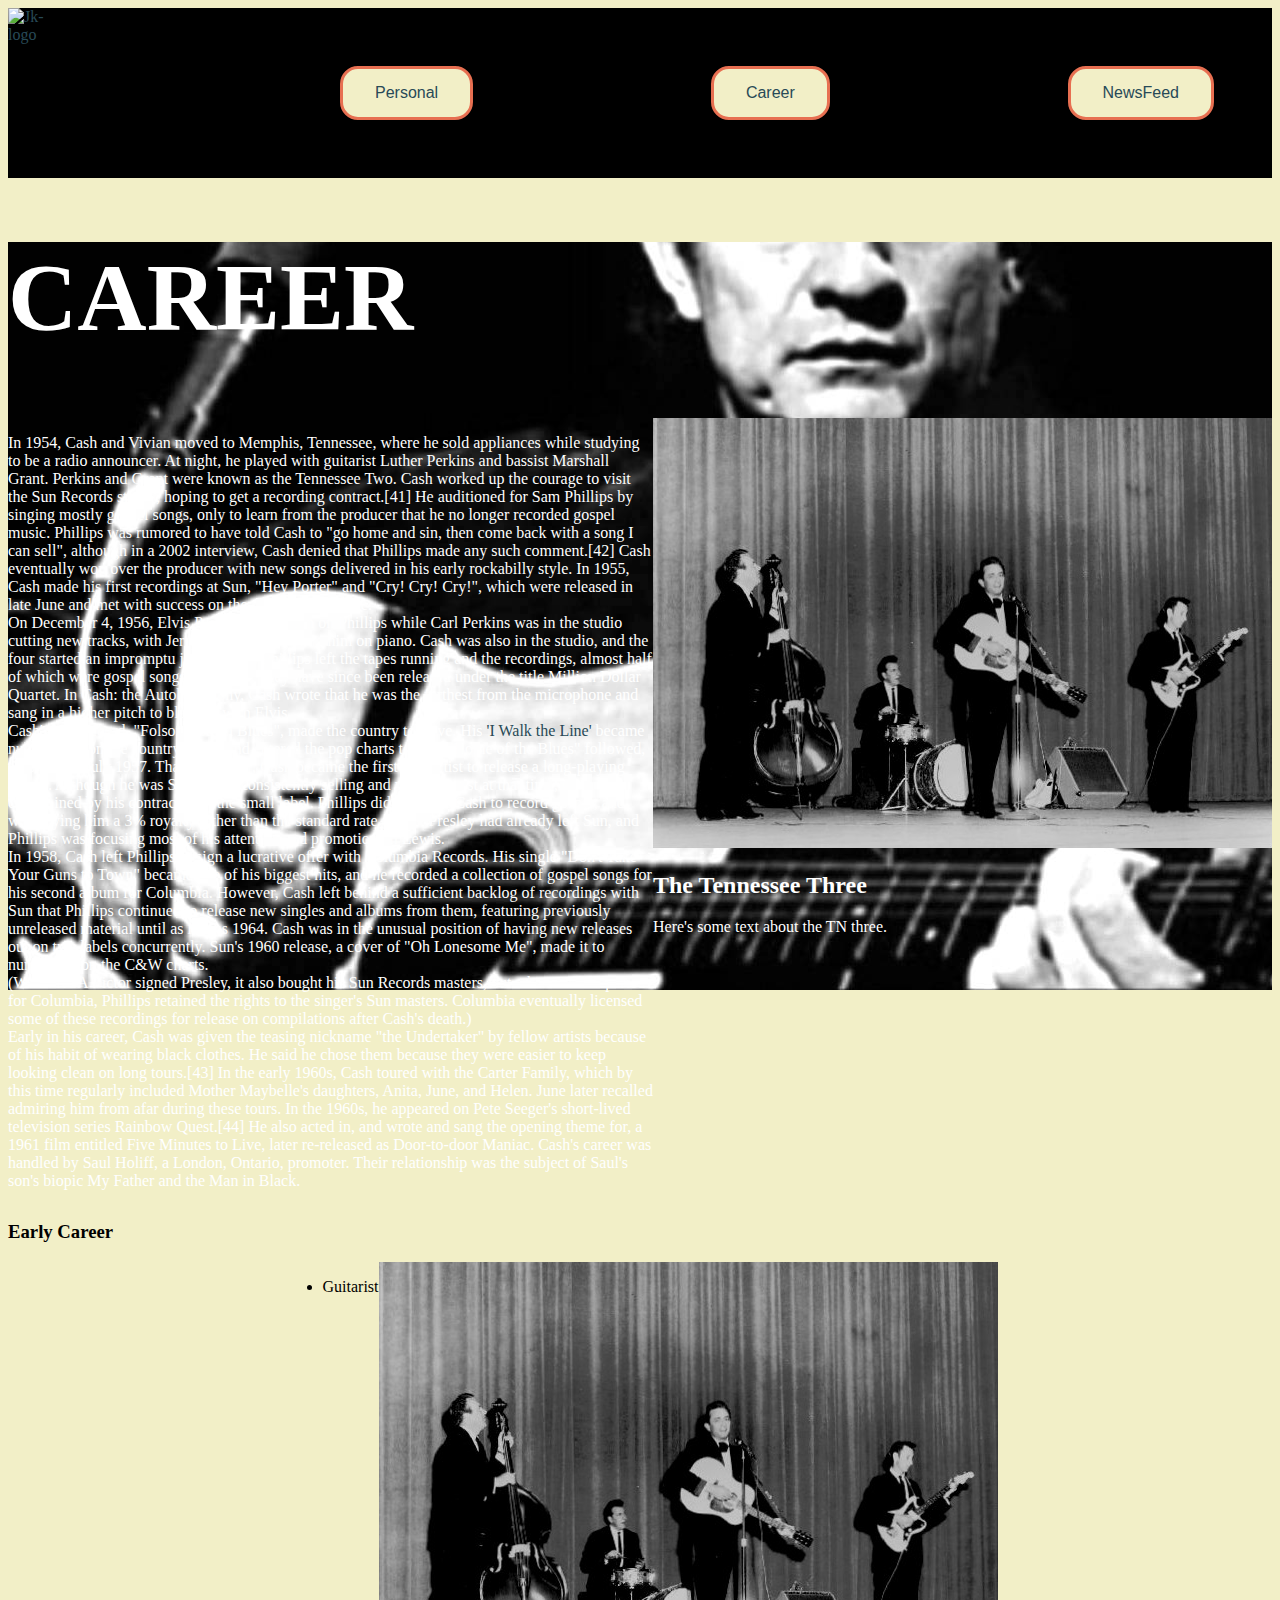
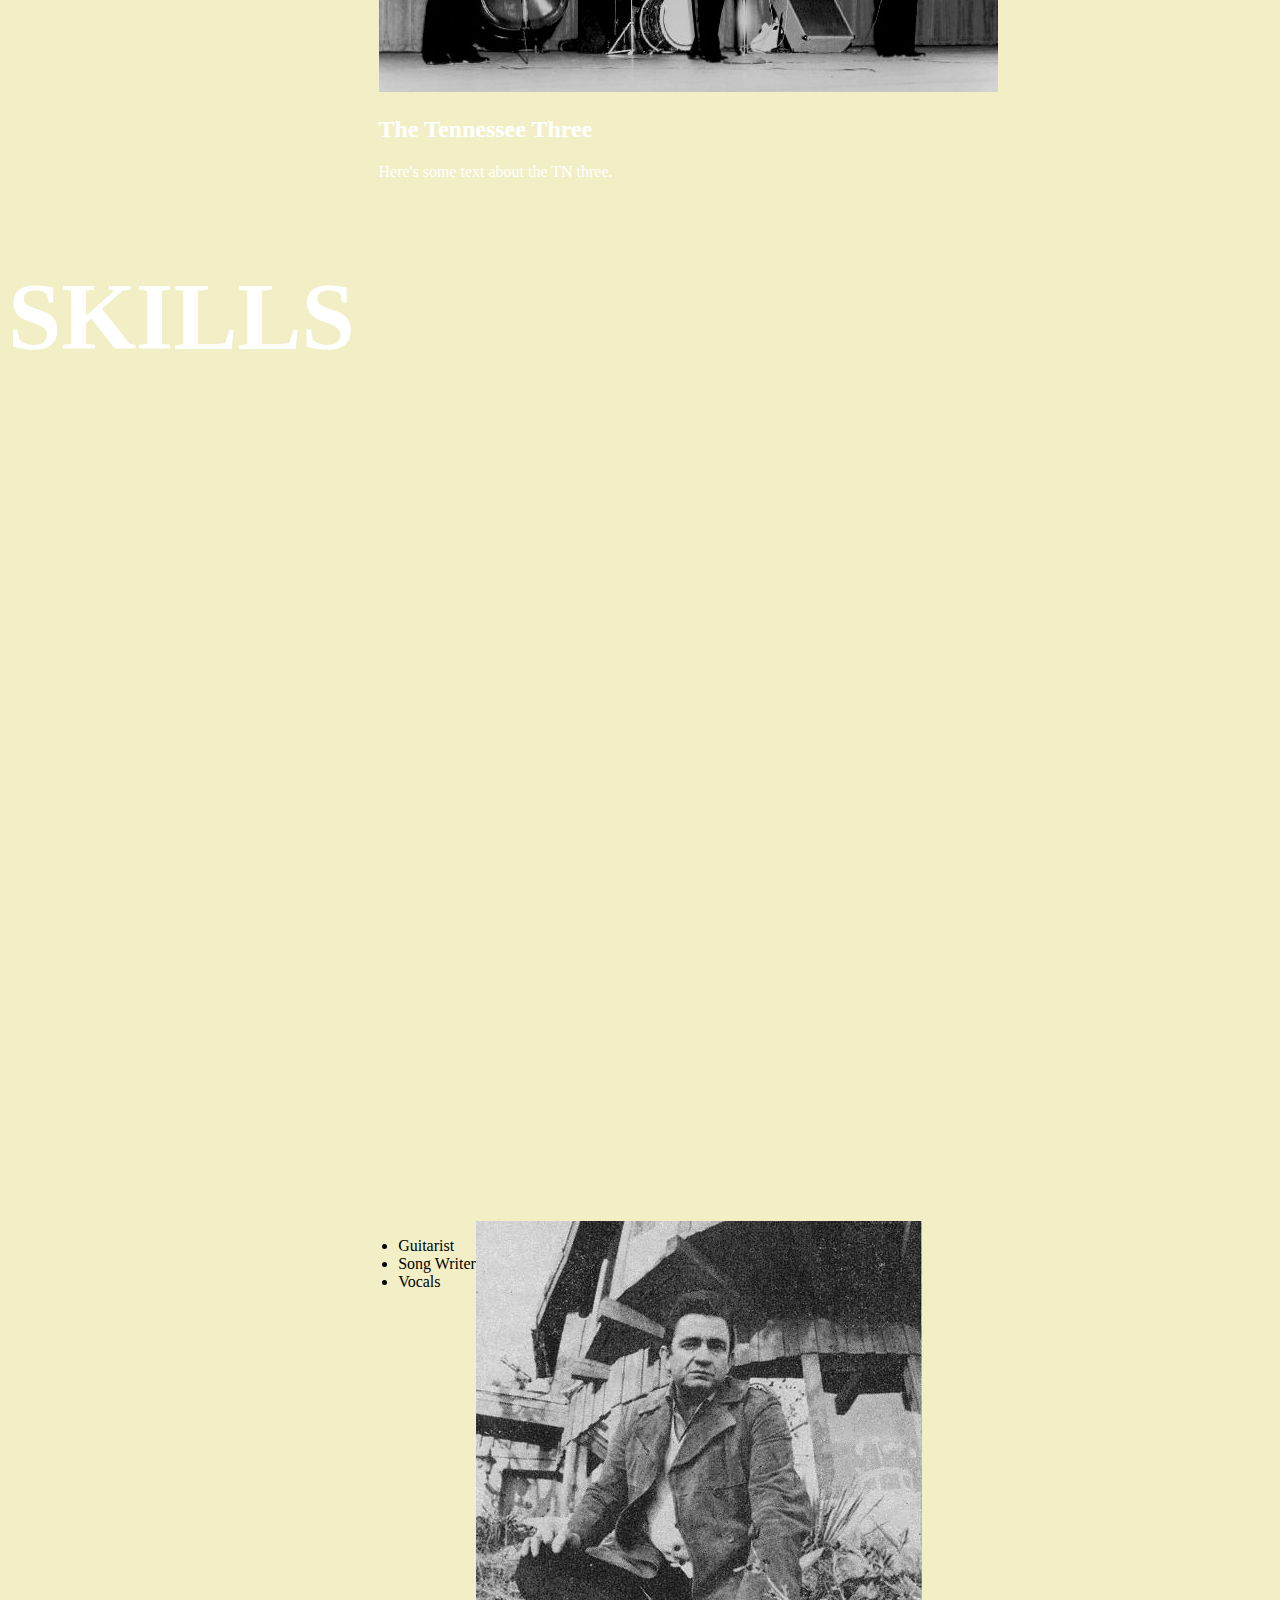
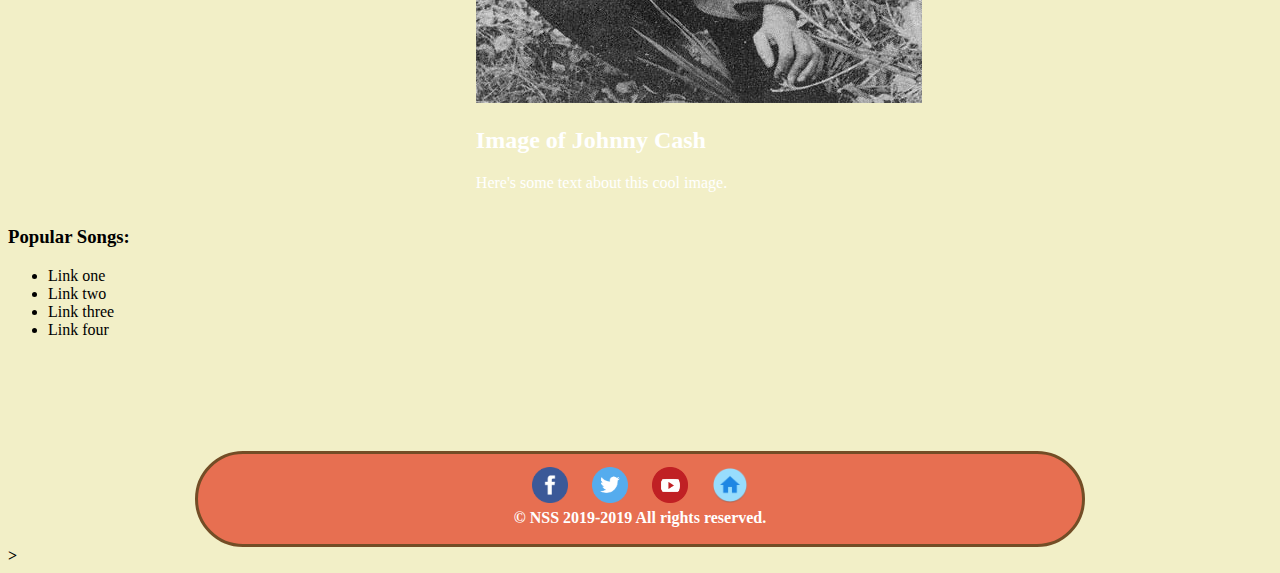
==== JohnnyCash/career.html @ aaada548 "saving it" ====
<!DOCTYPE html>
<html lang="en">

<head>
    <meta charset="UTF-8">
    <meta name="viewport" content="width=device-width, initial-scale=1.0">
    <meta http-equiv="X-UA-Compatible" content="ie=edge">
    <link rel="stylesheet" type="text/css" href="css/career.css">
    <title>Johnny Cash Tribute - Career</title>
</head>

<body>
    
    <header>
        <a class="logo" href="#"><img src="images/logo2.jpg" alt="Jk-logo" target="_blank"></a>
        <nav>
            <a class="active" href="#"><button target="_blank">Personal</a></button>
            <a class="active" href="#"><button target="_blank">Career</a></button>
            <a class="active" href="#"><button target="_blank">NewsFeed</a></button>
        </nav>
    </header> 

    <div class="carrersection">

        <div class="careerimage">
            <h1>CAREER</h1>
            <div id="careercontainer">

                    <section><p>In 1954, Cash and Vivian moved to Memphis, Tennessee, where he sold appliances while studying to be a radio announcer. At night, he played with guitarist Luther Perkins and bassist Marshall Grant. Perkins and Grant were known as the Tennessee Two. Cash worked up the courage to visit the Sun Records studio, hoping to get a recording contract.[41] He auditioned for Sam Phillips by singing mostly gospel songs, only to learn from the producer that he no longer recorded gospel music. Phillips was rumored to have told Cash to "go home and sin, then come back with a song I can sell", although in a 2002 interview, Cash denied that Phillips made any such comment.[42] Cash eventually won over the producer with new songs delivered in his early rockabilly style. In 1955, Cash made his first recordings at Sun, "Hey Porter" and "Cry! Cry! Cry!", which were released in late June and met with success on the country hit parade.
                    <br>
                    On December 4, 1956, Elvis Presley dropped in on Phillips while Carl Perkins was in the studio cutting new tracks, with Jerry Lee Lewis backing him on piano. Cash was also in the studio, and the four started an impromptu jam session. Phillips left the tapes running and the recordings, almost half of which were gospel songs, survived. They have since been released under the title Million Dollar Quartet. In Cash: the Autobiography, Cash wrote that he was the farthest from the microphone and sang in a higher pitch to blend in with Elvis.
                    <br>   
                    Cash's next record, "Folsom Prison Blues", made the country top five. His <a href="https://en.wikipedia.org/wiki/I_Walk_the_Line" target="_blank">'I Walk the Line'</a> became number one on the country charts and entered the pop charts top 20. "Home of the Blues" followed, recorded in July 1957. That same year, Cash became the first Sun artist to release a long-playing album. Although he was Sun's most consistently selling and prolific artist at that time, Cash felt constrained by his contract with the small label. Phillips did not want Cash to record gospel, and was paying him a 3% royalty rather than the standard rate of 5%. Presley had already left Sun, and Phillips was focusing most of his attention and promotion on Lewis.
                    <br>
                    In 1958, Cash left Phillips to sign a lucrative offer with Columbia Records. His single "Don't Take Your Guns to Town" became one of his biggest hits, and he recorded a collection of gospel songs for his second album for Columbia. However, Cash left behind a sufficient backlog of recordings with Sun that Phillips continued to release new singles and albums from them, featuring previously unreleased material until as late as 1964. Cash was in the unusual position of having new releases out on two labels concurrently. Sun's 1960 release, a cover of "Oh Lonesome Me", made it to number 13 on the C&W charts.
                    <br>
                    (When RCA Victor signed Presley, it also bought his Sun Records masters, but when Cash departed for Columbia, Phillips retained the rights to the singer's Sun masters. Columbia eventually licensed some of these recordings for release on compilations after Cash's death.)
                    <br>
                    Early in his career, Cash was given the teasing nickname "the Undertaker" by fellow artists because of his habit of wearing black clothes. He said he chose them because they were easier to keep looking clean on long tours.[43]
                    In the early 1960s, Cash toured with the Carter Family, which by this time regularly included Mother Maybelle's daughters, Anita, June, and Helen. June later recalled admiring him from afar during these tours. In the 1960s, he appeared on Pete Seeger's short-lived television series Rainbow Quest.[44] He also acted in, and wrote and sang the opening theme for, a 1961 film entitled Five Minutes to Live, later re-released as Door-to-door Maniac.
                    Cash's career was handled by Saul Holiff, a London, Ontario, promoter. Their relationship was the subject of Saul's son's biopic My Father and the Man in Black.</p>
                    </section>
            
    
                <article id="article1">
                    <img src="images/tennesseethree.jpg" alt="The Tennessee Three"/>
                    <h2>The Tennessee Three</h2>
                    <p>Here's some text about the TN three.</p>
                </article>
    
            <!--ends careercontainer-->
            </div>
        <!--ends careerimage-->
        </div>

            
        <h3>Early Career</h3>


        <div id="careercontainer">

                <section>
                    <ul>
                        <li>Guitarist</li>
                    </ul>
                </section>
        

            <article id="article1">
                <img src="images/tennesseethree.jpg" alt="The Tennessee Three"/>
                <h2>The Tennessee Three</h2>
                <p>Here's some text about the TN three.</p>
            </article>

        <!--ends careercontainer-->
        </div>

        <div class="skillsimage">
            <h1>SKILLS</h1>
        </div>

        <div id="careercontainer">

            <section>
                <ul>
                    <li>Guitarist</li>
                    <li>Song Writer</li>
                    <li>Vocals</li>
                </ul>
            </section>

        <article>
            <img src="images/johnny.jpg" alt="Johnny Cash image"/>
            <h2>Image of Johnny Cash</h2>
            <p>Here's some text about this cool image.</p>
        </article>

        </div>


        <aside>
            <h3>Popular Songs:</h3>
            <ul>
                <li>Link one</li>
                <li>Link two</li>
                <li>Link three</li>
                <li>Link four</li>
            </ul>
        </aside>

    <!--ends carrersection-->
    </div>

    <footer>
          <div class="footer">

                <div class="footerlinks" style="margin-top: 0.75em;">
                    <a href="https://www.johnnycash.com/" class="fa"><img src="images/facebook.png" style="width:1.5em; height: 1.5em;"></a>
                    <a href="https://twitter.com/JohnnyCash" class="fa"><img src="images/twitter.png" style="width:1.5em; height: 1.5em;"></a>
                    <a href="https://www.youtube.com/channel/UCLwdOhL6TKbmjRtZ8wIr-Bg" class="fa"><img src="images/youtube.png" style="width:1.5em; height: 1.5em;"></a>
                    <a href="https://www.johnnycash.com/" class="fa"><img src="images/home.png" style="width:1.5em; height: 1.5em;"></a>     
                </div>

                <div style="margin-top: -1em;">
                    <strong><p>&copy; NSS 2019-2019 All rights reserved.</p><strong></strong>
                </div>
            <!--ends footer div>-->        
            </div>
    </footer> >

</body>

</html>
---- JohnnyCash/css/career.css ----
body {
    display: flex;
    flex-direction: column;
    background-color:#f2efc7;
}


header {
    display: flex;
    flex-direction: row;
    width: 100%;
    background-color: black;
}

nav {
    flex-direction: row;
    display: flex;
    width: 100%;
    padding: 3em;
    flex-wrap: wrap;
    background-color: black;
}

.active {
    flex: 3;
}

button {
    border: #e76f51 solid .2em;
    border-radius: 18px;
    background-color: #f2efc7;
    padding: 15px 32px;
    text-align: center;
    display: inline-block;
    font-size: 16px;
    margin: 10px;
    
}

a {
    color: #284a57;
    text-decoration: none;
}

a:hover {
    color: #e76f51;
}

/* Do not edit bellow this line, footer code. */
footer {

    width: 100%;
    margin-left: auto;
    margin-top: 6em;
    height: 6em;
    margin-right: auto;
    display: flex;
    align-content: center;
    justify-content: center;
    
}

.footer {
    width: 70%;
    display: flex;
    align-content: center;
    align-items: center;
    justify-content: center;
    background-color: #e76f51;
    border-radius: 150px;
    border: 3px solid #734d26;
    flex-direction: column;   
}



.fa {
    padding: 10px;
    font-size: 24px;
    width: 30px;
    height: 30px;
    text-align: center;
    text-decoration: none;
    border-radius: 100%;
    
  }
  
 
.fa:hover {
    opacity: 0.7;
  }

  #careercontainer {
      text-align: left;
      flex:4;
      flex-direction: row;
      display:flex;
      justify-content: center;
      background-color: :#f2efc7;
}

  
  .article1 {
      justify-content: flex-end;
      flex:1;
  }

  .careerimage{
      background: url("../images/career.jpg") fixed no-repeat center;
      height:60em;
  }

  .skillsimage{
    background: url("../images/skills.jpg") fixed no-repeat center;
    height:60em;
}

  h1{
      color:white;
      font-size:6em;
  }

  h2{
      color:white;
  }
  p{
      color:#fff;
  }
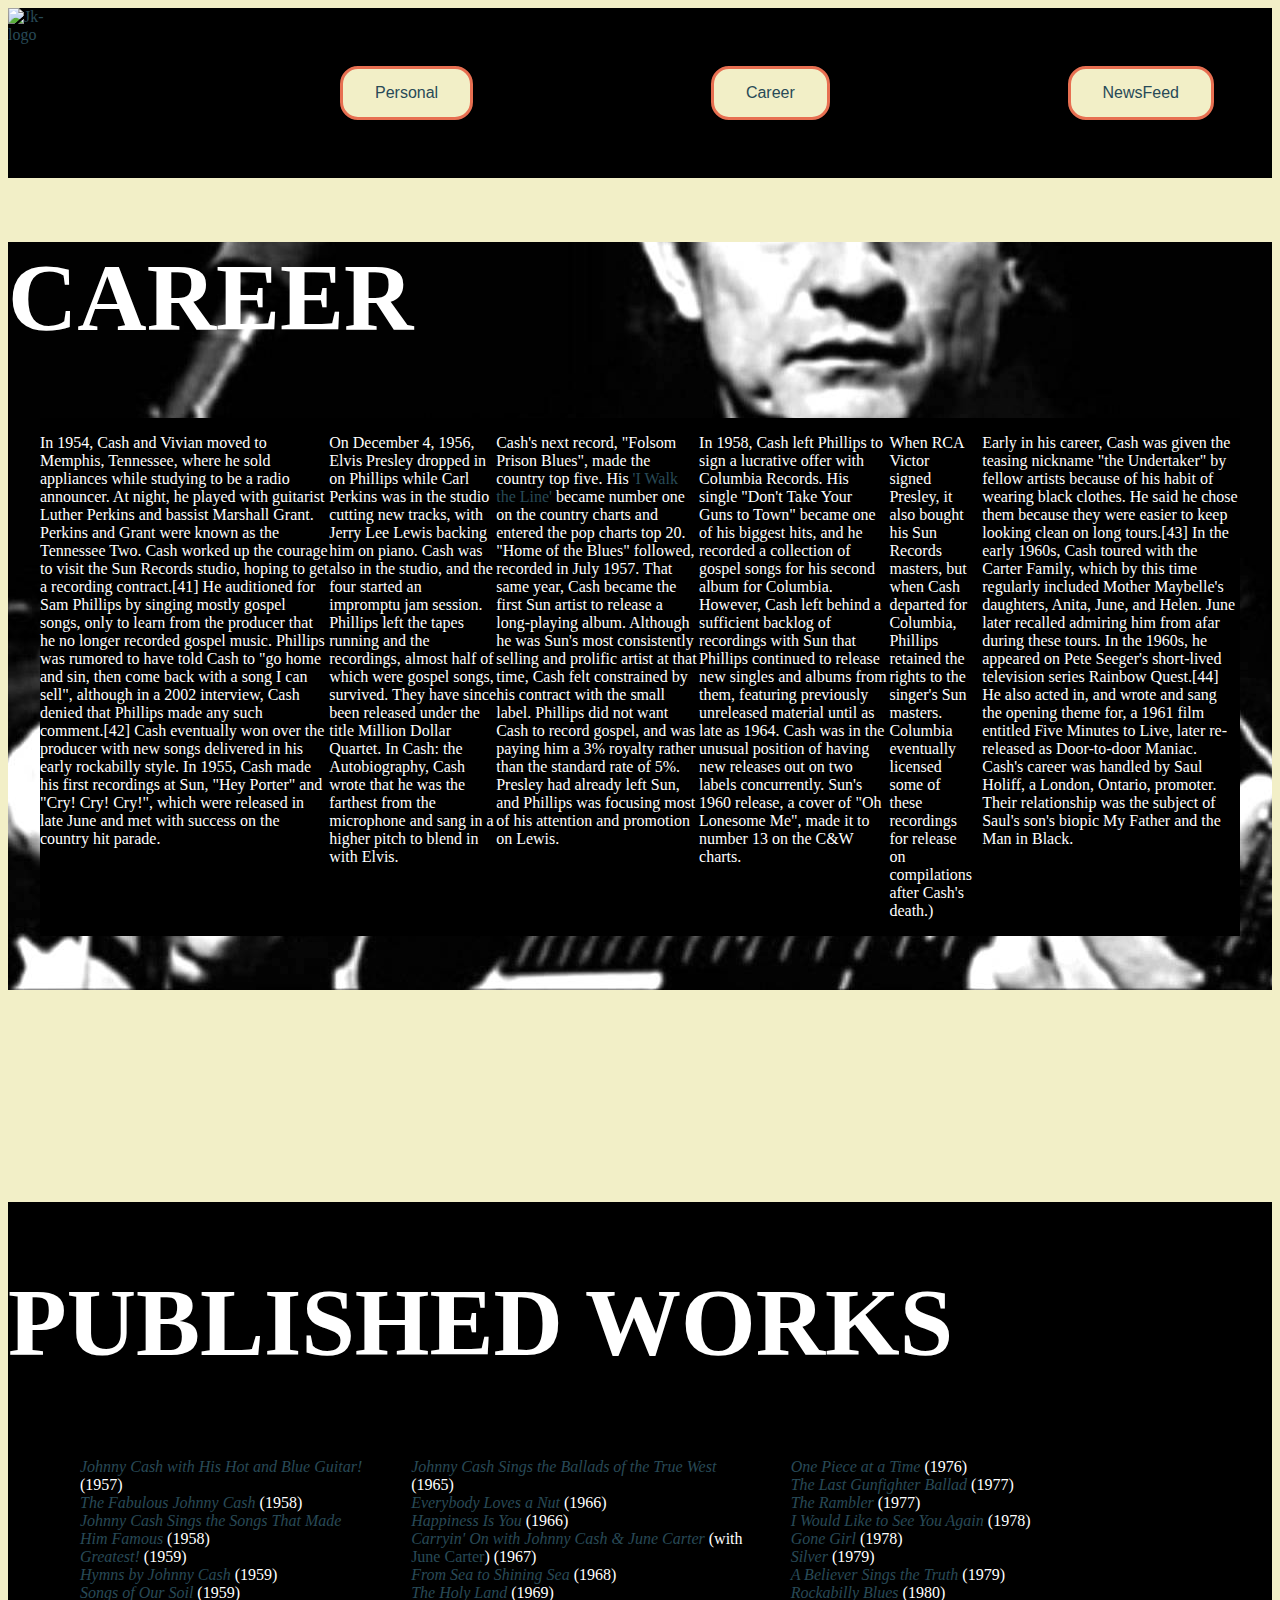
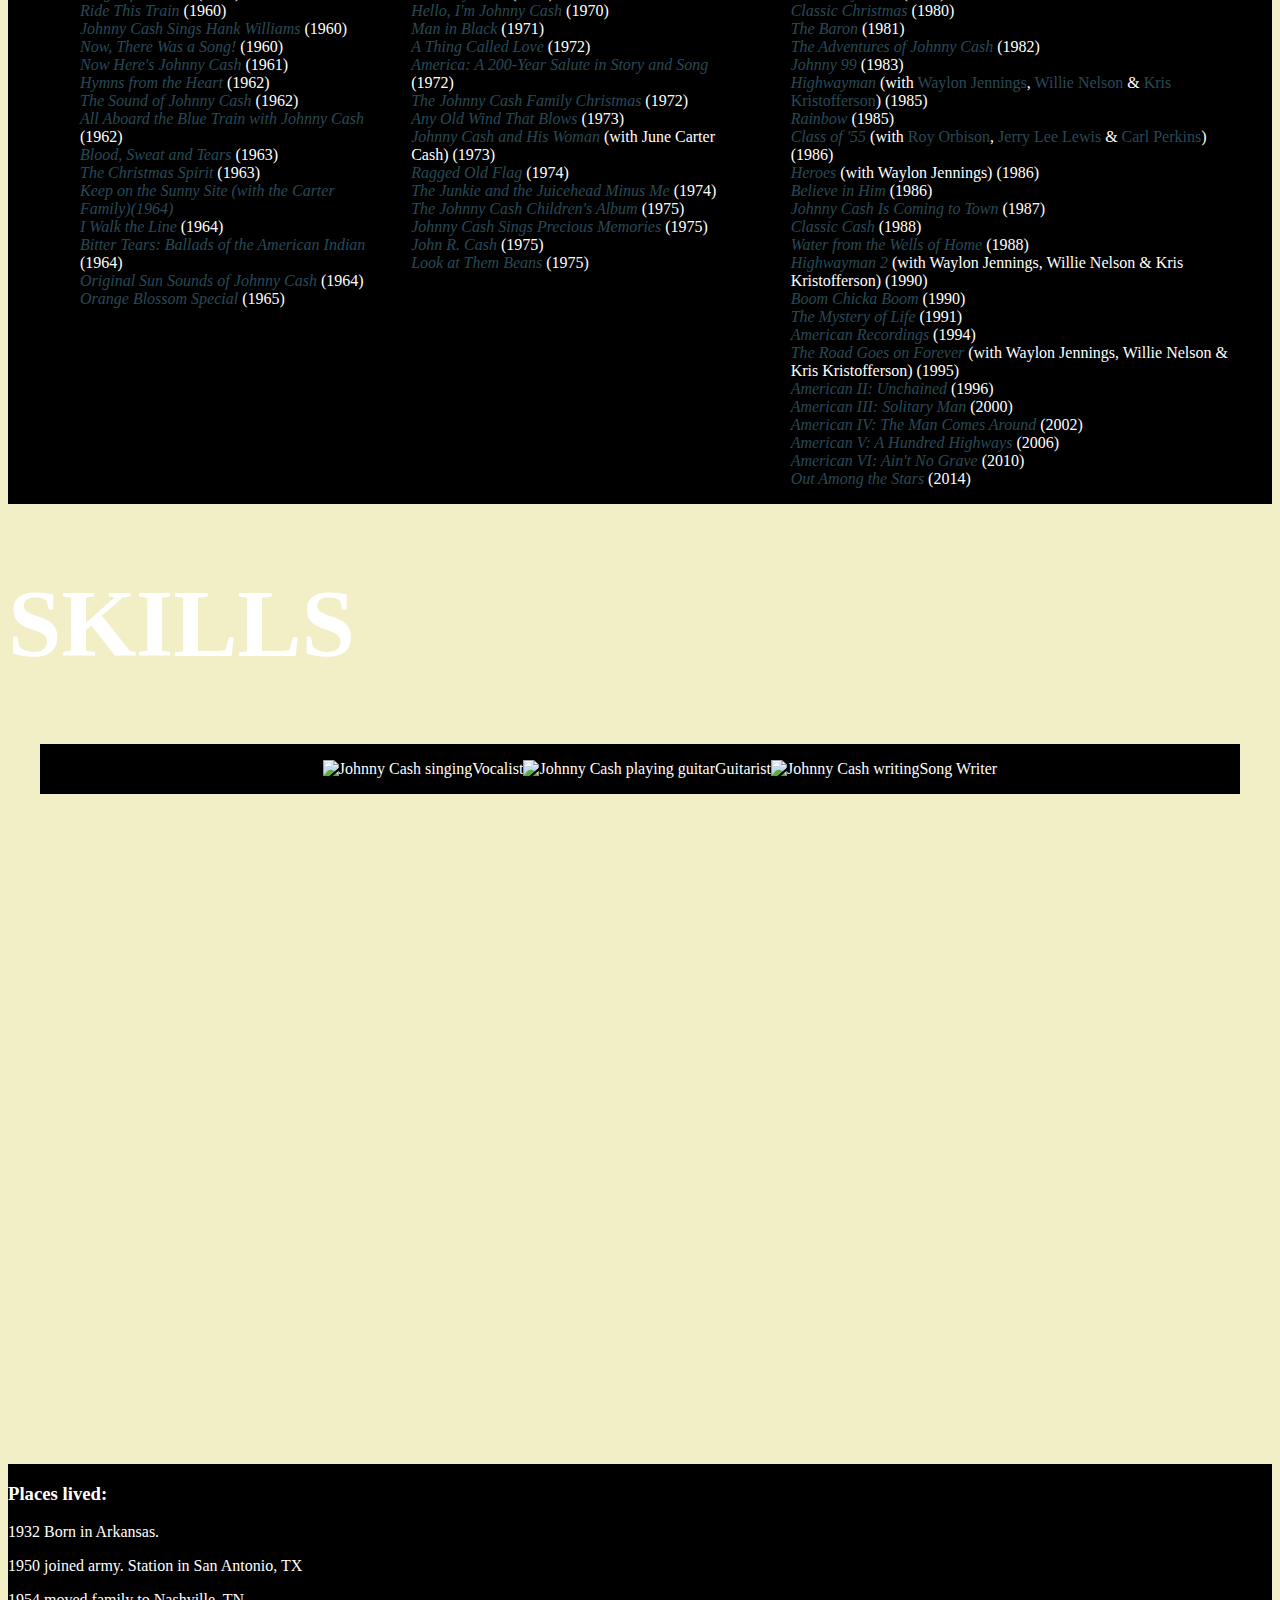
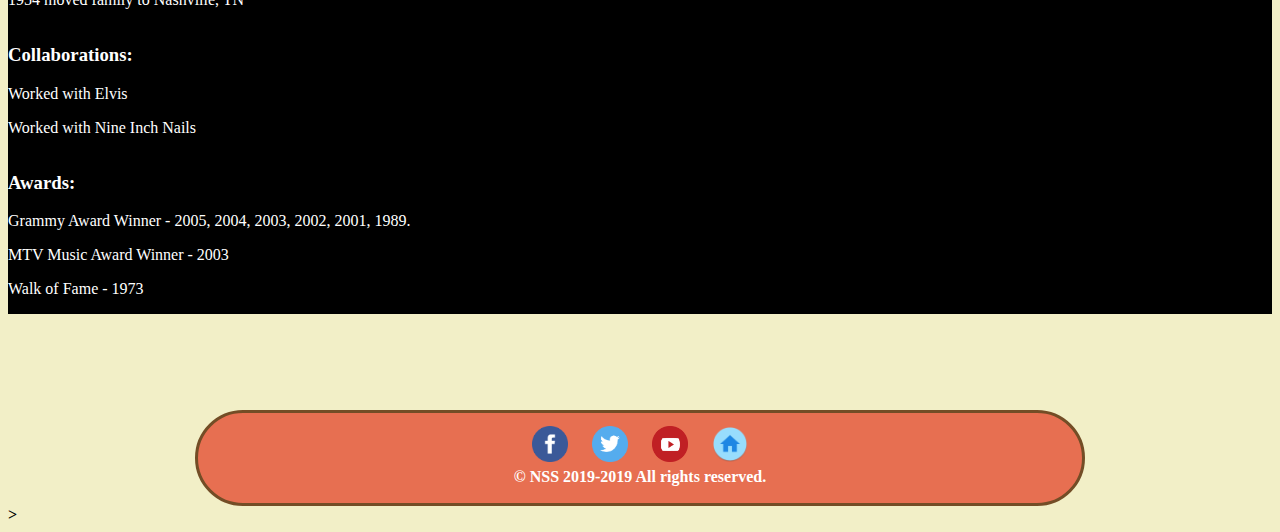
==== commit 24143a49: "Saving work" ====
--- a/JohnnyCash/career.html
+++ b/JohnnyCash/career.html
@@ -26,89 +26,196 @@
             <h1>CAREER</h1>
             <div id="careercontainer">
 
-                    <section><p>In 1954, Cash and Vivian moved to Memphis, Tennessee, where he sold appliances while studying to be a radio announcer. At night, he played with guitarist Luther Perkins and bassist Marshall Grant. Perkins and Grant were known as the Tennessee Two. Cash worked up the courage to visit the Sun Records studio, hoping to get a recording contract.[41] He auditioned for Sam Phillips by singing mostly gospel songs, only to learn from the producer that he no longer recorded gospel music. Phillips was rumored to have told Cash to "go home and sin, then come back with a song I can sell", although in a 2002 interview, Cash denied that Phillips made any such comment.[42] Cash eventually won over the producer with new songs delivered in his early rockabilly style. In 1955, Cash made his first recordings at Sun, "Hey Porter" and "Cry! Cry! Cry!", which were released in late June and met with success on the country hit parade.
-                    <br>
-                    On December 4, 1956, Elvis Presley dropped in on Phillips while Carl Perkins was in the studio cutting new tracks, with Jerry Lee Lewis backing him on piano. Cash was also in the studio, and the four started an impromptu jam session. Phillips left the tapes running and the recordings, almost half of which were gospel songs, survived. They have since been released under the title Million Dollar Quartet. In Cash: the Autobiography, Cash wrote that he was the farthest from the microphone and sang in a higher pitch to blend in with Elvis.
-                    <br>   
-                    Cash's next record, "Folsom Prison Blues", made the country top five. His <a href="https://en.wikipedia.org/wiki/I_Walk_the_Line" target="_blank">'I Walk the Line'</a> became number one on the country charts and entered the pop charts top 20. "Home of the Blues" followed, recorded in July 1957. That same year, Cash became the first Sun artist to release a long-playing album. Although he was Sun's most consistently selling and prolific artist at that time, Cash felt constrained by his contract with the small label. Phillips did not want Cash to record gospel, and was paying him a 3% royalty rather than the standard rate of 5%. Presley had already left Sun, and Phillips was focusing most of his attention and promotion on Lewis.
-                    <br>
-                    In 1958, Cash left Phillips to sign a lucrative offer with Columbia Records. His single "Don't Take Your Guns to Town" became one of his biggest hits, and he recorded a collection of gospel songs for his second album for Columbia. However, Cash left behind a sufficient backlog of recordings with Sun that Phillips continued to release new singles and albums from them, featuring previously unreleased material until as late as 1964. Cash was in the unusual position of having new releases out on two labels concurrently. Sun's 1960 release, a cover of "Oh Lonesome Me", made it to number 13 on the C&W charts.
-                    <br>
-                    (When RCA Victor signed Presley, it also bought his Sun Records masters, but when Cash departed for Columbia, Phillips retained the rights to the singer's Sun masters. Columbia eventually licensed some of these recordings for release on compilations after Cash's death.)
-                    <br>
-                    Early in his career, Cash was given the teasing nickname "the Undertaker" by fellow artists because of his habit of wearing black clothes. He said he chose them because they were easier to keep looking clean on long tours.[43]
-                    In the early 1960s, Cash toured with the Carter Family, which by this time regularly included Mother Maybelle's daughters, Anita, June, and Helen. June later recalled admiring him from afar during these tours. In the 1960s, he appeared on Pete Seeger's short-lived television series Rainbow Quest.[44] He also acted in, and wrote and sang the opening theme for, a 1961 film entitled Five Minutes to Live, later re-released as Door-to-door Maniac.
-                    Cash's career was handled by Saul Holiff, a London, Ontario, promoter. Their relationship was the subject of Saul's son's biopic My Father and the Man in Black.</p>
+                    <section>
+                       <p>
+                            In 1954, Cash and Vivian moved to Memphis, Tennessee, where he sold appliances while studying to be a radio announcer. At night, he played with guitarist Luther Perkins and bassist Marshall Grant. Perkins and Grant were known as the Tennessee Two. Cash worked up the courage to visit the Sun Records studio, hoping to get a recording contract.[41] He auditioned for Sam Phillips by singing mostly gospel songs, only to learn from the producer that he no longer recorded gospel music. Phillips was rumored to have told Cash to "go home and sin, then come back with a song I can sell", although in a 2002 interview, Cash denied that Phillips made any such comment.[42] Cash eventually won over the producer with new songs delivered in his early rockabilly style. In 1955, Cash made his first recordings at Sun, "Hey Porter" and "Cry! Cry! Cry!", which were released in late June and met with success on the country hit parade.
+                       </p>   
+                       <p>
+                            On December 4, 1956, Elvis Presley dropped in on Phillips while Carl Perkins was in the studio cutting new tracks, with Jerry Lee Lewis backing him on piano. Cash was also in the studio, and the four started an impromptu jam session. Phillips left the tapes running and the recordings, almost half of which were gospel songs, survived. They have since been released under the title Million Dollar Quartet. In Cash: the Autobiography, Cash wrote that he was the farthest from the microphone and sang in a higher pitch to blend in with Elvis.
+                       </p> 
+                       <p>  
+                            Cash's next record, "Folsom Prison Blues", made the country top five. His <a href="https://en.wikipedia.org/wiki/I_Walk_the_Line" target="_blank">'I Walk the Line'</a> became number one on the country charts and entered the pop charts top 20. "Home of the Blues" followed, recorded in July 1957. That same year, Cash became the first Sun artist to release a long-playing album. Although he was Sun's most consistently selling and prolific artist at that time, Cash felt constrained by his contract with the small label. Phillips did not want Cash to record gospel, and was paying him a 3% royalty rather than the standard rate of 5%. Presley had already left Sun, and Phillips was focusing most of his attention and promotion on Lewis.
+                       </p>
+                       <p>
+                           In 1958, Cash left Phillips to sign a lucrative offer with Columbia Records. His single "Don't Take Your Guns to Town" became one of his biggest hits, and he recorded a collection of gospel songs for his second album for Columbia. However, Cash left behind a sufficient backlog of recordings with Sun that Phillips continued to release new singles and albums from them, featuring previously unreleased material until as late as 1964. Cash was in the unusual position of having new releases out on two labels concurrently. Sun's 1960 release, a cover of "Oh Lonesome Me", made it to number 13 on the C&W charts.
+                       </p>
+                       <p>
+                           When RCA Victor signed Presley, it also bought his Sun Records masters, but when Cash departed for Columbia, Phillips retained the rights to the singer's Sun masters. Columbia eventually licensed some of these recordings for release on compilations after Cash's death.)
+                       </p>>
+                       <p>
+                            Early in his career, Cash was given the teasing nickname "the Undertaker" by fellow artists because of his habit of wearing black clothes. He said he chose them because they were easier to keep looking clean on long tours.[43]
+                            In the early 1960s, Cash toured with the Carter Family, which by this time regularly included Mother Maybelle's daughters, Anita, June, and Helen. June later recalled admiring him from afar during these tours. In the 1960s, he appeared on Pete Seeger's short-lived television series Rainbow Quest.[44] He also acted in, and wrote and sang the opening theme for, a 1961 film entitled Five Minutes to Live, later re-released as Door-to-door Maniac.
+                            Cash's career was handled by Saul Holiff, a London, Ontario, promoter. Their relationship was the subject of Saul's son's biopic My Father and the Man in Black.
+                        </p>
                     </section>
             
-    
+                <!--
                 <article id="article1">
                     <img src="images/tennesseethree.jpg" alt="The Tennessee Three"/>
                     <h2>The Tennessee Three</h2>
                     <p>Here's some text about the TN three.</p>
                 </article>
-    
-            <!--ends careercontainer-->
+                -->
+            
+            <!--ENDS careercontainer-->
             </div>
-        <!--ends careerimage-->
-        </div>
-
-            
-        <h3>Early Career</h3>
-
-
-        <div id="careercontainer">
+
+        <!--ENDS careerimage-->
+        </div>
+
+    <!--ENDS carrersection-->
+    </div>
+
+        <div class="publishedworks">   
+            <h1>PUBLISHED WORKS</h1>
+
+
+            <div id="careercontainer">
 
                 <section>
-                    <ul>
-                        <li>Guitarist</li>
+                    <ul class="disco">
+                        <li><i><a href="https://en.wikipedia.org/wiki/With_His_Hot_and_Blue_Guitar" title="With His Hot and Blue Guitar">Johnny Cash with His Hot and Blue Guitar!</a></i> (1957)</li>
+                        <li><i><a href="https://en.wikipedia.org/wiki/The_Fabulous_Johnny_Cash" title="The Fabulous Johnny Cash">The Fabulous Johnny Cash</a></i> (1958)</li>
+                        <li><i><a href="https://en.wikipedia.org/wiki/Sings_the_Songs_That_Made_Him_Famous" title="Sings the Songs That Made Him Famous">Johnny Cash Sings the Songs That Made Him Famous</a></i> (1958)</li>
+                        <li><i><a href="https://en.wikipedia.org/wiki/Greatest!" title="Greatest!">Greatest!</a></i> (1959)</li>
+                        <li><i><a href="https://en.wikipedia.org/wiki/Hymns_by_Johnny_Cash" title="Hymns by Johnny Cash">Hymns by Johnny Cash</a></i> (1959)</li>
+                        <li><i><a href="https://en.wikipedia.org/wiki/Songs_of_Our_Soil" title="Songs of Our Soil">Songs of Our Soil</a></i> (1959)</li>
+                        <li><i><a href="https://en.wikipedia.org/wiki/Ride_This_Train" title="Ride This Train">Ride This Train</a></i> (1960)</li>
+                        <li><i><a href="https://en.wikipedia.org/wiki/Sings_Hank_Williams" title="Sings Hank Williams">Johnny Cash Sings Hank Williams</a></i> (1960)</li>
+                        <li><i><a href="https://en.wikipedia.org/wiki/Now,_There_Was_a_Song!" title="Now, There Was a Song!">Now, There Was a Song!</a></i> (1960)</li>
+                        <li><i><a href="https://en.wikipedia.org/wiki/Now_Here%27s_Johnny_Cash" title="Now Here&#39;s Johnny Cash">Now Here's Johnny Cash</a></i> (1961)</li>
+                        <li><i><a href="https://en.wikipedia.org/wiki/Hymns_from_the_Heart" title="Hymns from the Heart">Hymns from the Heart</a></i> (1962)</li>
+                        <li><i><a href="https://en.wikipedia.org/wiki/The_Sound_of_Johnny_Cash" title="The Sound of Johnny Cash">The Sound of Johnny Cash</a></i> (1962)</li>
+                        <li><i><a href="https://en.wikipedia.org/wiki/All_Aboard_the_Blue_Train" title="All Aboard the Blue Train">All Aboard the Blue Train with Johnny Cash</a></i> (1962)</li>
+                        <li><i><a href="https://en.wikipedia.org/wiki/Blood,_Sweat_and_Tears_(album)" title="Blood, Sweat and Tears (album)">Blood, Sweat and Tears</a></i> (1963)</li>
+                        <li><i><a href="https://en.wikipedia.org/wiki/The_Christmas_Spirit" title="The Christmas Spirit">The Christmas Spirit</a></i> (1963)</li>
+                        <li><i><a href="https://en.wikipedia.org/wiki/The_Carter_Family" title="The Carter Family">Keep on the Sunny Site (with the Carter Family)(1964)</a></i></li>
+                        <li><i><a href="/wiki/I_Walk_the_Line_(1964_album)" title="I Walk the Line (1964 album)">I Walk the Line</a></i> (1964)</li>
+                        <li><i><a href="/wiki/Bitter_Tears:_Ballads_of_the_American_Indian" title="Bitter Tears: Ballads of the American Indian">Bitter Tears: Ballads of the American Indian</a></i> (1964)</li>
+                        <li><i><a href="/wiki/The_Original_Sun_Sound_of_Johnny_Cash" title="The Original Sun Sound of Johnny Cash">Original Sun Sounds of Johnny Cash</a></i> (1964)</li>
+                        <li><i><a href="/wiki/Orange_Blossom_Special_(album)" title="Orange Blossom Special (album)">Orange Blossom Special</a></i> (1965)</li>
                     </ul>
+                    <ul class="disco"> 
+                        <li><i><a href="/wiki/Sings_the_Ballads_of_the_True_West" title="Sings the Ballads of the True West">Johnny Cash Sings the Ballads of the True West</a></i> (1965)</li>
+                        <li><i><a href="/wiki/Everybody_Loves_a_Nut" title="Everybody Loves a Nut">Everybody Loves a Nut</a></i> (1966)</li>
+                        <li><i><a href="/wiki/Happiness_Is_You" title="Happiness Is You">Happiness Is You</a></i> (1966)</li>
+                        <li><i><a href="/wiki/Carryin%27_On_with_Johnny_Cash_and_June_Carter" title="Carryin&#39; On with Johnny Cash and June Carter">Carryin' On with Johnny Cash &amp; June Carter</a></i> (with <a href="/wiki/June_Carter_Cash" title="June Carter Cash">June Carter</a>) (1967)</li>
+                        <li><i><a href="/wiki/From_Sea_to_Shining_Sea" title="From Sea to Shining Sea">From Sea to Shining Sea</a></i> (1968)</li>
+                        <li><i><a href="/wiki/The_Holy_Land_(album)" title="The Holy Land (album)">The Holy Land</a></i> (1969)</li>
+                        <li><i><a href="/wiki/Hello,_I%27m_Johnny_Cash" title="Hello, I&#39;m Johnny Cash">Hello, I'm Johnny Cash</a></i> (1970)</li>
+                        <li><i><a href="/wiki/Man_in_Black_(album)" title="Man in Black (album)">Man in Black</a></i> (1971)</li>
+                        <li><i><a href="/wiki/A_Thing_Called_Love" title="A Thing Called Love">A Thing Called Love</a></i> (1972)</li>
+                        <li><i><a href="/wiki/America:_A_200-Year_Salute_in_Story_and_Song" title="America: A 200-Year Salute in Story and Song">America: A 200-Year Salute in Story and Song</a></i> (1972)</li>
+                        <li><i><a href="/wiki/The_Johnny_Cash_Family_Christmas" title="The Johnny Cash Family Christmas">The Johnny Cash Family Christmas</a></i> (1972)</li>
+                        <li><i><a href="/wiki/Any_Old_Wind_That_Blows" title="Any Old Wind That Blows">Any Old Wind That Blows</a></i> (1973)</li>
+                        <li><i><a href="/wiki/Johnny_Cash_and_His_Woman" title="Johnny Cash and His Woman">Johnny Cash and His Woman</a></i> (with June Carter Cash) (1973)</li>
+                        <li><i><a href="/wiki/Ragged_Old_Flag" title="Ragged Old Flag">Ragged Old Flag</a></i> (1974)</li>
+                        <li><i><a href="/wiki/The_Junkie_and_the_Juicehead_Minus_Me" title="The Junkie and the Juicehead Minus Me">The Junkie and the Juicehead Minus Me</a></i> (1974)</li>
+                        <li><i><a href="/wiki/The_Johnny_Cash_Children%27s_Album" title="The Johnny Cash Children&#39;s Album">The Johnny Cash Children's Album</a></i> (1975)</li>
+                        <li><i><a href="/wiki/Sings_Precious_Memories" title="Sings Precious Memories">Johnny Cash Sings Precious Memories</a></i> (1975)</li>
+                        <li><i><a href="/wiki/John_R._Cash" title="John R. Cash">John R. Cash</a></i> (1975)</li>
+                        <li><i><a href="/wiki/Look_at_Them_Beans" title="Look at Them Beans">Look at Them Beans</a></i> (1975)</li>
+                    </ul>
+                    <ul class="disco">
+                        <li><i><a href="/wiki/One_Piece_at_a_Time_(album)" title="One Piece at a Time (album)">One Piece at a Time</a></i> (1976)</li>
+                        <li><i><a href="/wiki/The_Last_Gunfighter_Ballad" title="The Last Gunfighter Ballad">The Last Gunfighter Ballad</a></i> (1977)</li>
+                        <li><i><a href="/wiki/The_Rambler_(album)" title="The Rambler (album)">The Rambler</a></i> (1977)</li>
+                        <li><i><a href="/wiki/I_Would_Like_to_See_You_Again" title="I Would Like to See You Again">I Would Like to See You Again</a></i> (1978)</li>
+                        <li><i><a href="/wiki/Gone_Girl_(album)" title="Gone Girl (album)">Gone Girl</a></i> (1978)</li>
+                        <li><i><a href="/wiki/Silver_(Johnny_Cash_album)" title="Silver (Johnny Cash album)">Silver</a></i> (1979)</li>
+                        <li><i><a href="/wiki/A_Believer_Sings_the_Truth" title="A Believer Sings the Truth">A Believer Sings the Truth</a></i> (1979)</li>
+                        <li><i><a href="/wiki/Rockabilly_Blues" title="Rockabilly Blues">Rockabilly Blues</a></i> (1980)</li>
+                        <li><i><a href="/wiki/Classic_Christmas_(Johnny_Cash_album)" title="Classic Christmas (Johnny Cash album)">Classic Christmas</a></i> (1980)</li>
+                        <li><i><a href="/wiki/The_Baron_(album)" title="The Baron (album)">The Baron</a></i> (1981)</li>
+                        <li><i><a href="/wiki/The_Adventures_of_Johnny_Cash" title="The Adventures of Johnny Cash">The Adventures of Johnny Cash</a></i> (1982)</li>
+                        <li><i><a href="/wiki/Johnny_99" title="Johnny 99">Johnny 99</a></i> (1983)</li>
+                        <li><i><a href="/wiki/Highwayman_(The_Highwaymen_album)" title="Highwayman (The Highwaymen album)">Highwayman</a></i> (with <a href="/wiki/Waylon_Jennings" title="Waylon Jennings">Waylon Jennings</a>, <a href="/wiki/Willie_Nelson" title="Willie Nelson">Willie Nelson</a> &amp; <a href="/wiki/Kris_Kristofferson" title="Kris Kristofferson">Kris Kristofferson</a>) (1985)</li>
+                        <li><i><a href="/wiki/Rainbow_(Johnny_Cash_album)" title="Rainbow (Johnny Cash album)">Rainbow</a></i> (1985)</li>
+                        <li><i><a href="/wiki/Class_of_%2755" title="Class of &#39;55">Class of '55</a></i> (with <a href="/wiki/Roy_Orbison" title="Roy Orbison">Roy Orbison</a>, <a href="/wiki/Jerry_Lee_Lewis" title="Jerry Lee Lewis">Jerry Lee Lewis</a> &amp; <a href="/wiki/Carl_Perkins" title="Carl Perkins">Carl Perkins</a>) (1986)</li>
+                        <li><i><a href="/wiki/Heroes_(Johnny_Cash_and_Waylon_Jennings_album)" title="Heroes (Johnny Cash and Waylon Jennings album)">Heroes</a></i> (with Waylon Jennings) (1986)</li>
+                        <li><i><a href="/wiki/Believe_in_Him" title="Believe in Him">Believe in Him</a></i> (1986)</li>
+                        <li><i><a href="/wiki/Johnny_Cash_Is_Coming_to_Town" title="Johnny Cash Is Coming to Town">Johnny Cash Is Coming to Town</a></i> (1987)</li>
+                        <li><i><a href="/wiki/Classic_Cash:_Hall_of_Fame_Series" title="Classic Cash: Hall of Fame Series">Classic Cash</a></i> (1988)</li>
+                        <li><i><a href="/wiki/Water_from_the_Wells_of_Home" title="Water from the Wells of Home">Water from the Wells of Home</a></i> (1988)</li>
+                        <li><i><a href="/wiki/Highwayman_2" title="Highwayman 2">Highwayman 2</a></i> (with Waylon Jennings, Willie Nelson &amp; Kris Kristofferson) (1990)</li>
+                        <li><i><a href="/wiki/Boom_Chicka_Boom" title="Boom Chicka Boom">Boom Chicka Boom</a></i> (1990)</li>
+                        <li><i><a href="/wiki/The_Mystery_of_Life" title="The Mystery of Life">The Mystery of Life</a></i> (1991)</li>
+                        <li><i><a href="/wiki/American_Recordings_(album)" title="American Recordings (album)">American Recordings</a></i> (1994)</li>
+                        <li><i><a href="/wiki/The_Road_Goes_On_Forever_(The_Highwaymen_album)" title="The Road Goes On Forever (The Highwaymen album)">The Road Goes on Forever</a></i> (with Waylon Jennings, Willie Nelson &amp; Kris Kristofferson) (1995)</li>
+                        <li><i><a href="/wiki/Unchained_(Johnny_Cash_album)" title="Unchained (Johnny Cash album)">American II: Unchained</a></i> (1996)</li>
+                        <li><i><a href="/wiki/American_III:_Solitary_Man" title="American III: Solitary Man">American III: Solitary Man</a></i> (2000)</li>
+                        <li><i><a href="/wiki/American_IV:_The_Man_Comes_Around" title="American IV: The Man Comes Around">American IV: The Man Comes Around</a></i> (2002)</li>
+                        <li><i><a href="/wiki/American_V:_A_Hundred_Highways" title="American V: A Hundred Highways">American V: A Hundred Highways</a></i> (2006)</li>
+                        <li><i><a href="/wiki/American_VI:_Ain%27t_No_Grave" title="American VI: Ain&#39;t No Grave">American VI: Ain't No Grave</a></i> (2010)</li>
+                        <li><i><a href="/wiki/Out_Among_the_Stars" title="Out Among the Stars">Out Among the Stars</a></i> (2014)</li>
+                    </ul>
+                        
                 </section>
         
-
+            <!--
             <article id="article1">
                 <img src="images/tennesseethree.jpg" alt="The Tennessee Three"/>
                 <h2>The Tennessee Three</h2>
                 <p>Here's some text about the TN three.</p>
             </article>
-
-        <!--ends careercontainer-->
+            -->
+
+            <!--ENDS publishedworks-->
+            </div>
+
+        <!--ENDS careercontainer-->
         </div>
 
         <div class="skillsimage">
             <h1>SKILLS</h1>
-        </div>
+        
 
         <div id="careercontainer">
-
-            <section>
-                <ul>
-                    <li>Guitarist</li>
-                    <li>Song Writer</li>
-                    <li>Vocals</li>
+            <section class="skills">
+                <ul class="skillslist">
+                    <li><img src="/images/singing-use.jpg" alt="Johnny Cash singing"/>Vocalist</li>
+                    <li><img src="/images/guitarist-use.jpg" alt="Johnny Cash playing guitar"/>Guitarist</li>
+                    <li><img src="/images/writing-use.jpg" alt="Johnny Cash writing"/>Song Writer</li>
                 </ul>
             </section>
-
+        </div>  
+
+        <!----
         <article>
             <img src="images/johnny.jpg" alt="Johnny Cash image"/>
             <h2>Image of Johnny Cash</h2>
             <p>Here's some text about this cool image.</p>
         </article>
-
-        </div>
-
-
-        <aside>
-            <h3>Popular Songs:</h3>
-            <ul>
-                <li>Link one</li>
-                <li>Link two</li>
-                <li>Link three</li>
-                <li>Link four</li>
-            </ul>
-        </aside>
-
-    <!--ends carrersection-->
+        -->
+        </div>
+
+
+        <div class="placeslived">
+            <h3>Places lived:</h3>
+                <p>1932 Born in Arkansas.</p>
+                <p>1950 joined army. Station in San Antonio, TX</p>
+                <p>1954 moved family to Nashville, TN</p>
+        </div>
+
+    <!--ENDS carrersection-->
+    </div>
+
+
+    <!--STARTS collaborations-->
+    <div class="collaborations">
+        <h3>Collaborations:</h3>
+            <p>Worked with Elvis</p>
+            <p>Worked with Nine Inch Nails</p>
+    <!--ENDS collaborations-->
+    </div>
+
+    <!--STARTS awards-->
+    <div class="awards">
+        <h3>Awards:</h3>
+            <p>Grammy Award Winner - 2005, 2004, 2003, 2002, 2001, 1989.</p>
+            <p>MTV Music Award Winner - 2003</p>
+            <p>Walk of Fame - 1973</p>
+    <!--ENDS awards-->
     </div>
 
     <footer>
@@ -124,7 +231,7 @@
                 <div style="margin-top: -1em;">
                     <strong><p>&copy; NSS 2019-2019 All rights reserved.</p><strong></strong>
                 </div>
-            <!--ends footer div>-->        
+            <!--ENDS footer div>-->        
             </div>
     </footer> >
 
--- a/JohnnyCash/css/career.css
+++ b/JohnnyCash/css/career.css
@@ -90,13 +90,13 @@
     opacity: 0.7;
   }
 
-  #careercontainer {
+  #careercontainer section {
       text-align: left;
-      flex:4;
       flex-direction: row;
       display:flex;
       justify-content: center;
       background-color: :#f2efc7;
+      width:auto;
 }
 
   
@@ -113,7 +113,17 @@
   .skillsimage{
     background: url("../images/skills.jpg") fixed no-repeat center;
     height:60em;
+    margin:0;
 }
+
+.careercontainer{
+    display:flex;
+    flex-direction:row;
+    text-align:center;
+    justify-content: center;
+}
+
+
 
   h1{
       color:white;
@@ -123,6 +133,52 @@
   h2{
       color:white;
   }
+
+  h3{
+      color:#fff;
+  }
   p{
       color:#fff;
-  }+  }
+
+  section{
+      margin: 0 2em;
+      background-color: #000;
+      width:100%;
+  }
+
+  section ul{
+      list-style-type:none;
+  }
+
+  section ul li{
+      color:#fff;
+  }
+
+  .publishedworks{
+      background-image: url("../images/published.jpg") fixed no-repeat center;
+      background-color:#000;
+  }
+
+ .skillslist{
+     display:flex;
+     flex-direction: row;
+ }
+
+ .placeslived{
+     background-color:#000;
+     width:100%;
+ }
+
+ .placeslived p{
+     color:#fff;
+ }
+
+ .collaborations {
+     background-color:#000;
+ }
+
+ .awards {
+     background-color:#000;
+ }
+  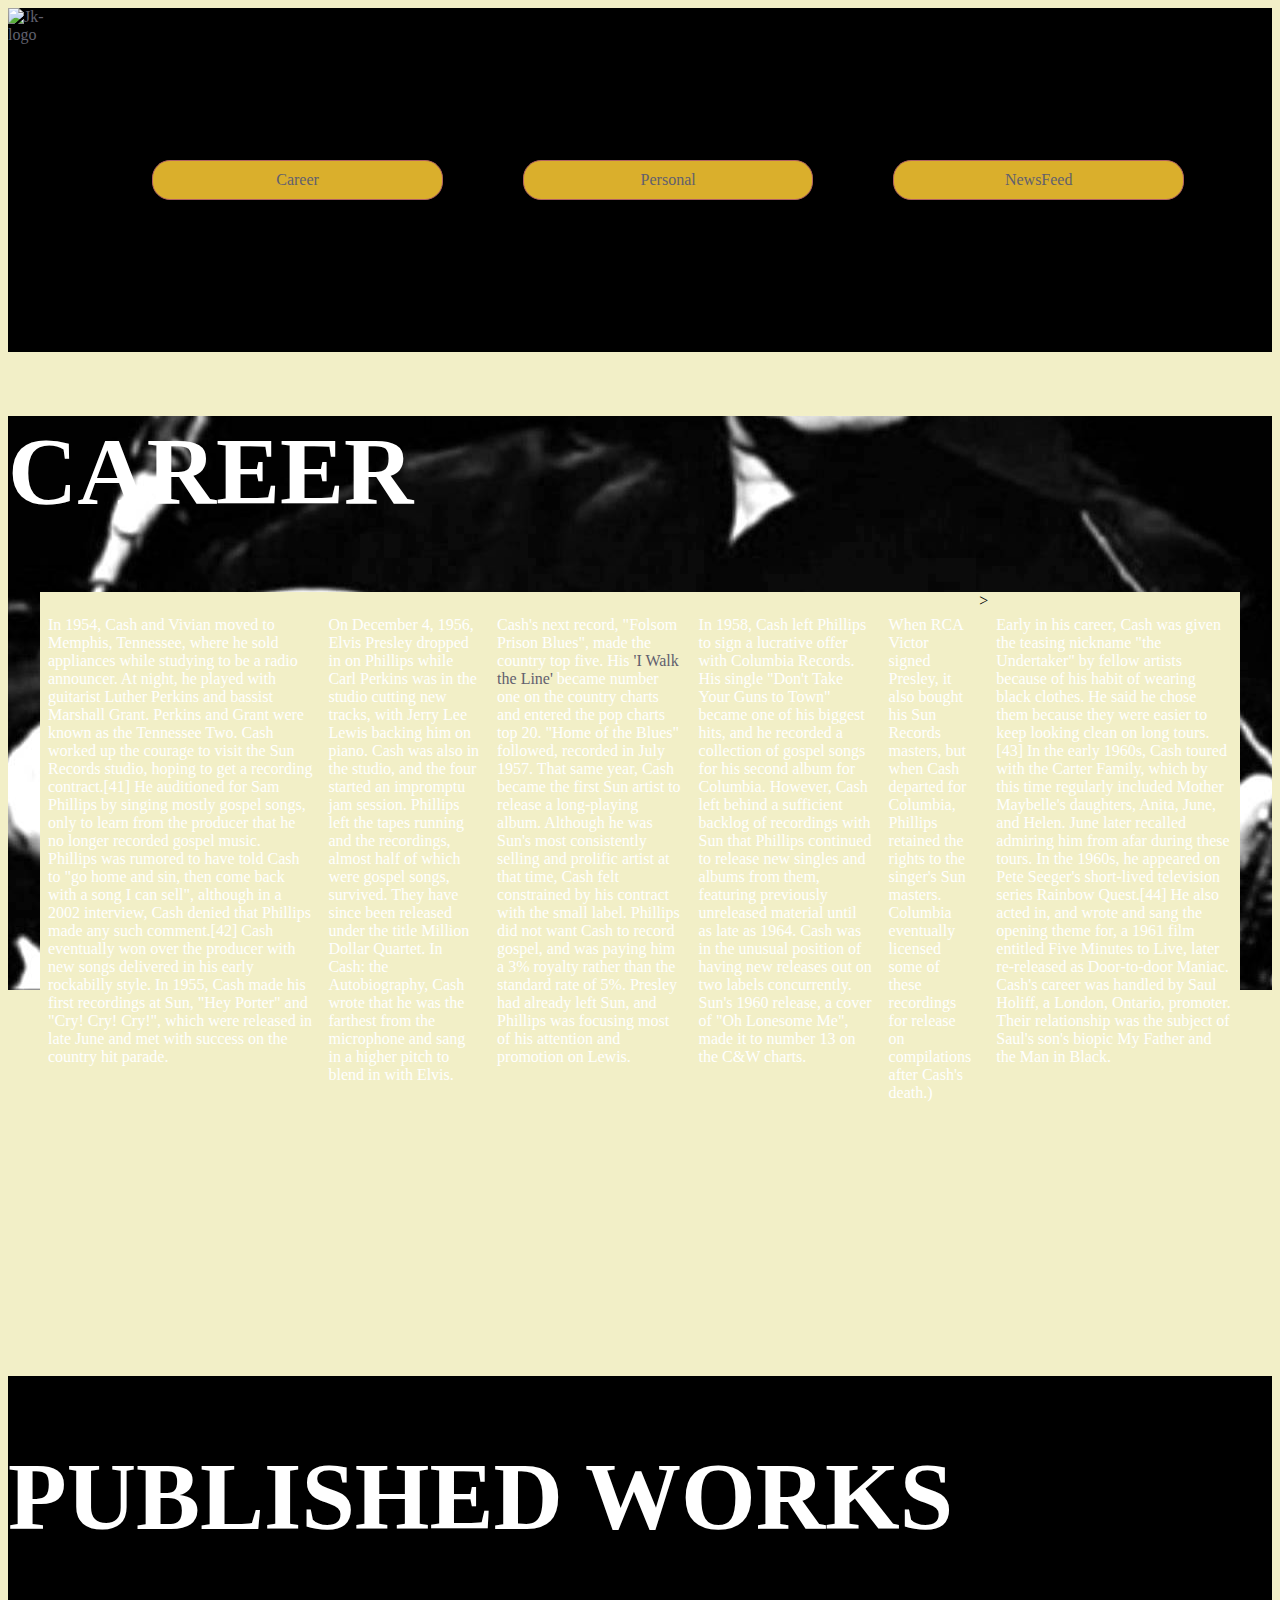
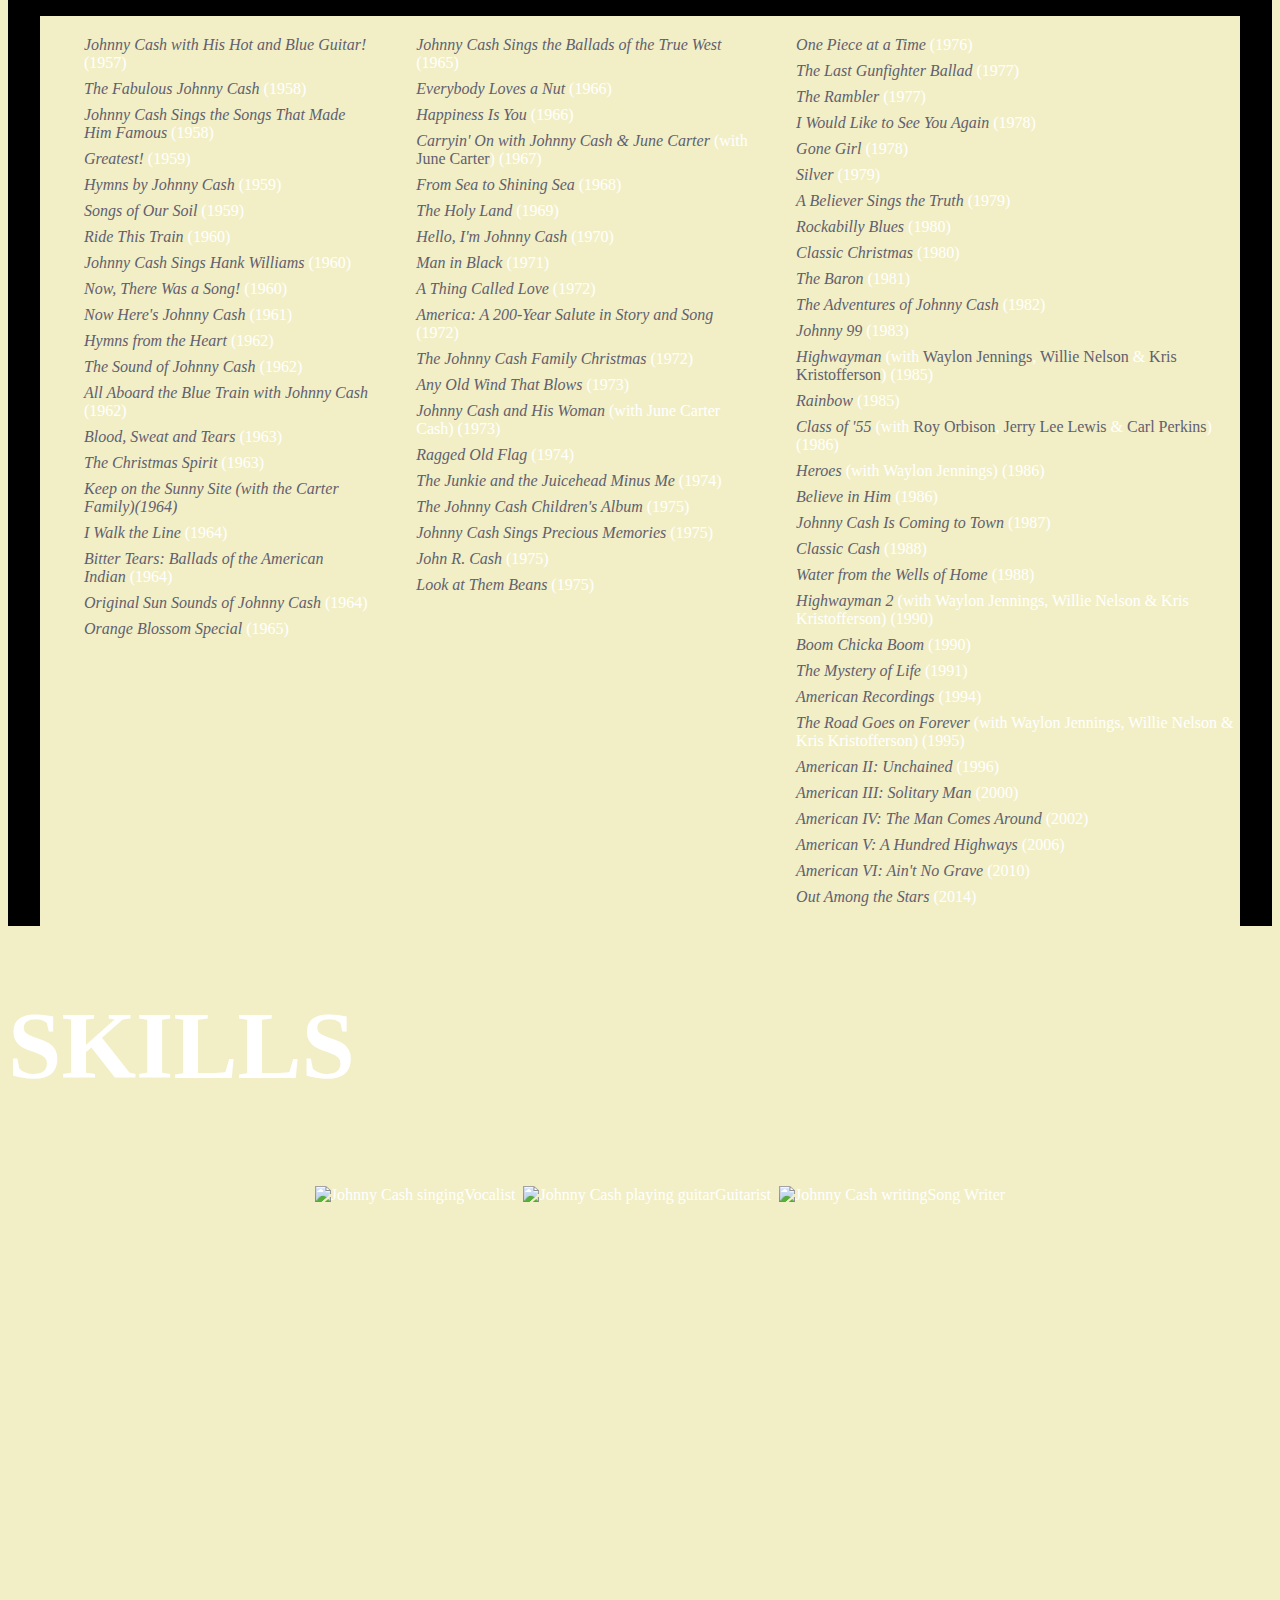
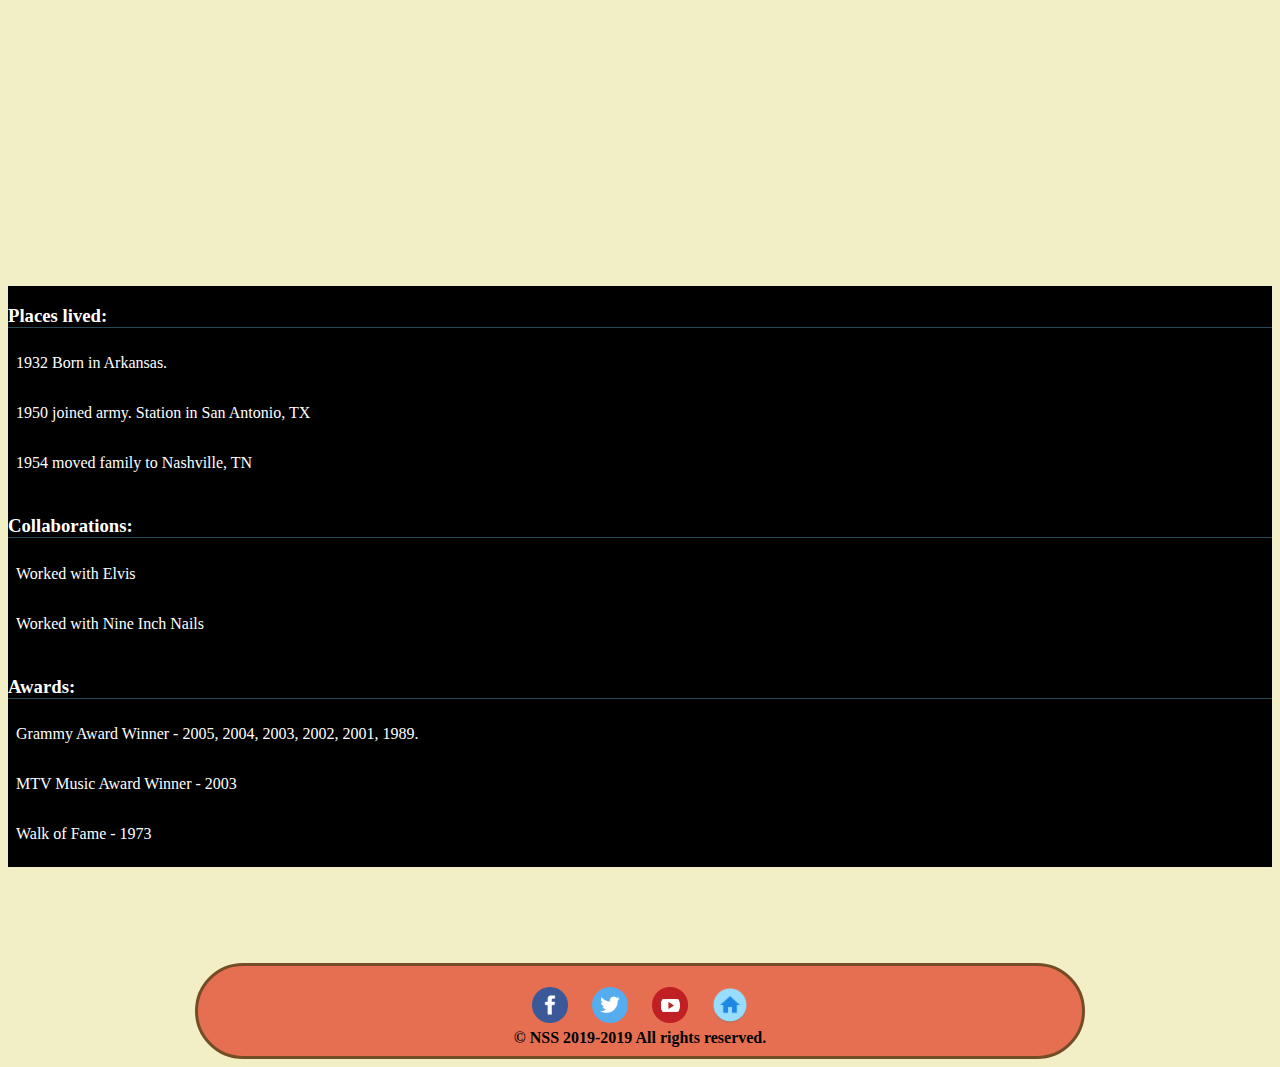
==== commit cb56771b: "final changing to header and footer" ====
--- a/JohnnyCash/career.html
+++ b/JohnnyCash/career.html
@@ -6,19 +6,27 @@
     <meta name="viewport" content="width=device-width, initial-scale=1.0">
     <meta http-equiv="X-UA-Compatible" content="ie=edge">
     <link rel="stylesheet" type="text/css" href="css/career.css">
+    <link rel="stylesheet" type="text/css" href="css/main.css">
     <title>Johnny Cash Tribute - Career</title>
 </head>
 
 <body>
     
     <header>
-        <a class="logo" href="#"><img src="images/logo2.jpg" alt="Jk-logo" target="_blank"></a>
+        <!-- Put the header here-->
+        <a href="index.html" target="_blank"><img class="logo" src="images/logo2.jpg" alt="Jk-logo"></a>
         <nav>
-            <a class="active" href="#"><button target="_blank">Personal</a></button>
-            <a class="active" href="#"><button target="_blank">Career</a></button>
-            <a class="active" href="#"><button target="_blank">NewsFeed</a></button>
+            <a href="career.html" class="button" role="button">
+                Career
+            </a>
+            <a href="personal.html" class="button" role="button">
+                Personal
+            </a>
+            <a href="newsfeed.html" class="button" role="button">
+                NewsFeed
+            </a>
         </nav>
-    </header> 
+    </header> <!--  /  header   -->
 
     <div class="carrersection">
 
@@ -219,21 +227,35 @@
     </div>
 
     <footer>
-          <div class="footer">
-
-                <div class="footerlinks" style="margin-top: 0.75em;">
-                    <a href="https://www.johnnycash.com/" class="fa"><img src="images/facebook.png" style="width:1.5em; height: 1.5em;"></a>
-                    <a href="https://twitter.com/JohnnyCash" class="fa"><img src="images/twitter.png" style="width:1.5em; height: 1.5em;"></a>
-                    <a href="https://www.youtube.com/channel/UCLwdOhL6TKbmjRtZ8wIr-Bg" class="fa"><img src="images/youtube.png" style="width:1.5em; height: 1.5em;"></a>
-                    <a href="https://www.johnnycash.com/" class="fa"><img src="images/home.png" style="width:1.5em; height: 1.5em;"></a>     
-                </div>
-
-                <div style="margin-top: -1em;">
-                    <strong><p>&copy; NSS 2019-2019 All rights reserved.</p><strong></strong>
-                </div>
-            <!--ENDS footer div>-->        
-            </div>
-    </footer> >
+        <!--  Put the footer here-->
+
+
+
+        <div class="footer">
+            <!--  Seaperators for text and images-->
+            <div class="footerlinks">
+
+                <a href="https://www.johnnycash.com/" class="ficon"><img src="images/facebook.png" alt="Facebook"></a>
+                <a href="https://twitter.com/JohnnyCash" class="ficon"><img src="images/twitter.png" alt="Twitter"></a>
+                <a href="https://www.youtube.com/channel/UCLwdOhL6TKbmjRtZ8wIr-Bg" class="ficon"><img
+                        src="images/youtube.png" alt="Youtube"></a>
+                <a href="https://www.johnnycash.com/" class="ficon"><img src="images/home.png" alt="Homesite"></a>
+
+            </div>
+
+            <div>
+                <strong>&copy; NSS 2019-2019 All rights reserved.</strong>
+            </div>
+
+        </div>
+
+
+
+
+
+
+
+    </footer> <!--  /  footer -->
 
 </body>
 
--- a/JohnnyCash/css/career.css
+++ b/JohnnyCash/css/career.css
@@ -95,7 +95,7 @@
       flex-direction: row;
       display:flex;
       justify-content: center;
-      background-color: :#f2efc7;
+      background-color:#f2efc7;
       width:auto;
 }
 
--- a/JohnnyCash/css/main.css
+++ b/JohnnyCash/css/main.css
@@ -0,0 +1,172 @@
+
+.wrapper {
+    width: 98%
+}
+
+.content {
+    margin-left: auto;
+    margin-right: auto;
+    margin-top: 3em;
+    padding: 1em;
+    width: 100%;
+    display:flex;
+    flex-direction: row;
+    background-color: #b2bfa7;
+}
+
+.mainarticle {
+    display: flex;
+    flex-direction: row;
+    flex-wrap: wrap;
+}
+
+.imageside {
+    display: flex;
+    flex-direction:row;
+}
+
+div > img {
+    width: 25%;
+    height: 100%;
+    align-self: flex-start;
+}
+
+.divider {
+    width: 9em;
+}
+
+.thirtypercentdiv { 
+    width: 30%;
+}
+
+.seventypercentdiv {
+    width: 70%;
+}
+
+
+.footerlinks {
+    margin-top: 0.75em;
+}
+
+
+
+body {
+    display: flex;
+    flex-direction: column;
+    background-color: #f2efc7;
+}
+
+
+ h2, h3 {
+    font-family: ‘Alfa Slab One’, cursive;
+    border-bottom: 1px #284a57 solid;
+
+}
+
+p {
+    font-family: ‘Gentium Book Basic’, serif;
+    padding: 0.5em;
+}
+
+li {
+    padding: 0.25em;
+}
+
+header {
+    display: flex;
+    flex-direction: row;
+    width: 100%;
+    background-color: black;
+}
+
+nav {
+    flex-direction: row;
+    display: flex;
+    width: 100%;
+    padding: 3em;
+    flex-wrap: wrap;
+    background-color: black;
+}
+
+
+
+
+.button {
+    border: #B26361 solid .1em;
+    border-radius: 18px;
+    background-color: #DAAF2C;
+    padding: 10px 10px;
+    text-align: center;
+    display: inline-block;
+    margin: 6.5em 2.5em;
+    flex: 3;
+    
+}
+
+a {
+    color: #61606E;
+    text-decoration: none;
+}
+
+a:hover {
+    color: #e76f51;
+}
+
+
+
+/* Do not edit bellow this line, footer code. */
+footer {
+
+    width: 100%;
+    margin-left: auto;
+    margin-top: 6em;
+    height: 6em;
+    margin-right: auto;
+    display: flex;
+    align-content: center;
+    justify-content: center;
+    
+}
+
+.up1em {
+    margin-top: -1em;
+}
+
+.footer {
+    width: 70%;
+
+    display: flex;
+    align-content: center;
+    align-items: center;
+    justify-content: center;
+    background-color: #e76f51;
+    border-radius: 150px;
+    border: 3px solid #734d26;
+    flex-direction: column;
+    
+    
+}
+
+
+
+.ficon {
+    padding: 10px;
+    font-size: 24px;
+    width: 30px;
+    height: 30px;
+    text-align: center;
+    text-decoration: none;
+    border-radius: 100%;
+    
+  }
+
+.ficon img {
+    width:1.5em;
+    height: 1.5em;
+}
+  
+ 
+.ficon:hover {
+    opacity: 0.7;
+  }
+  
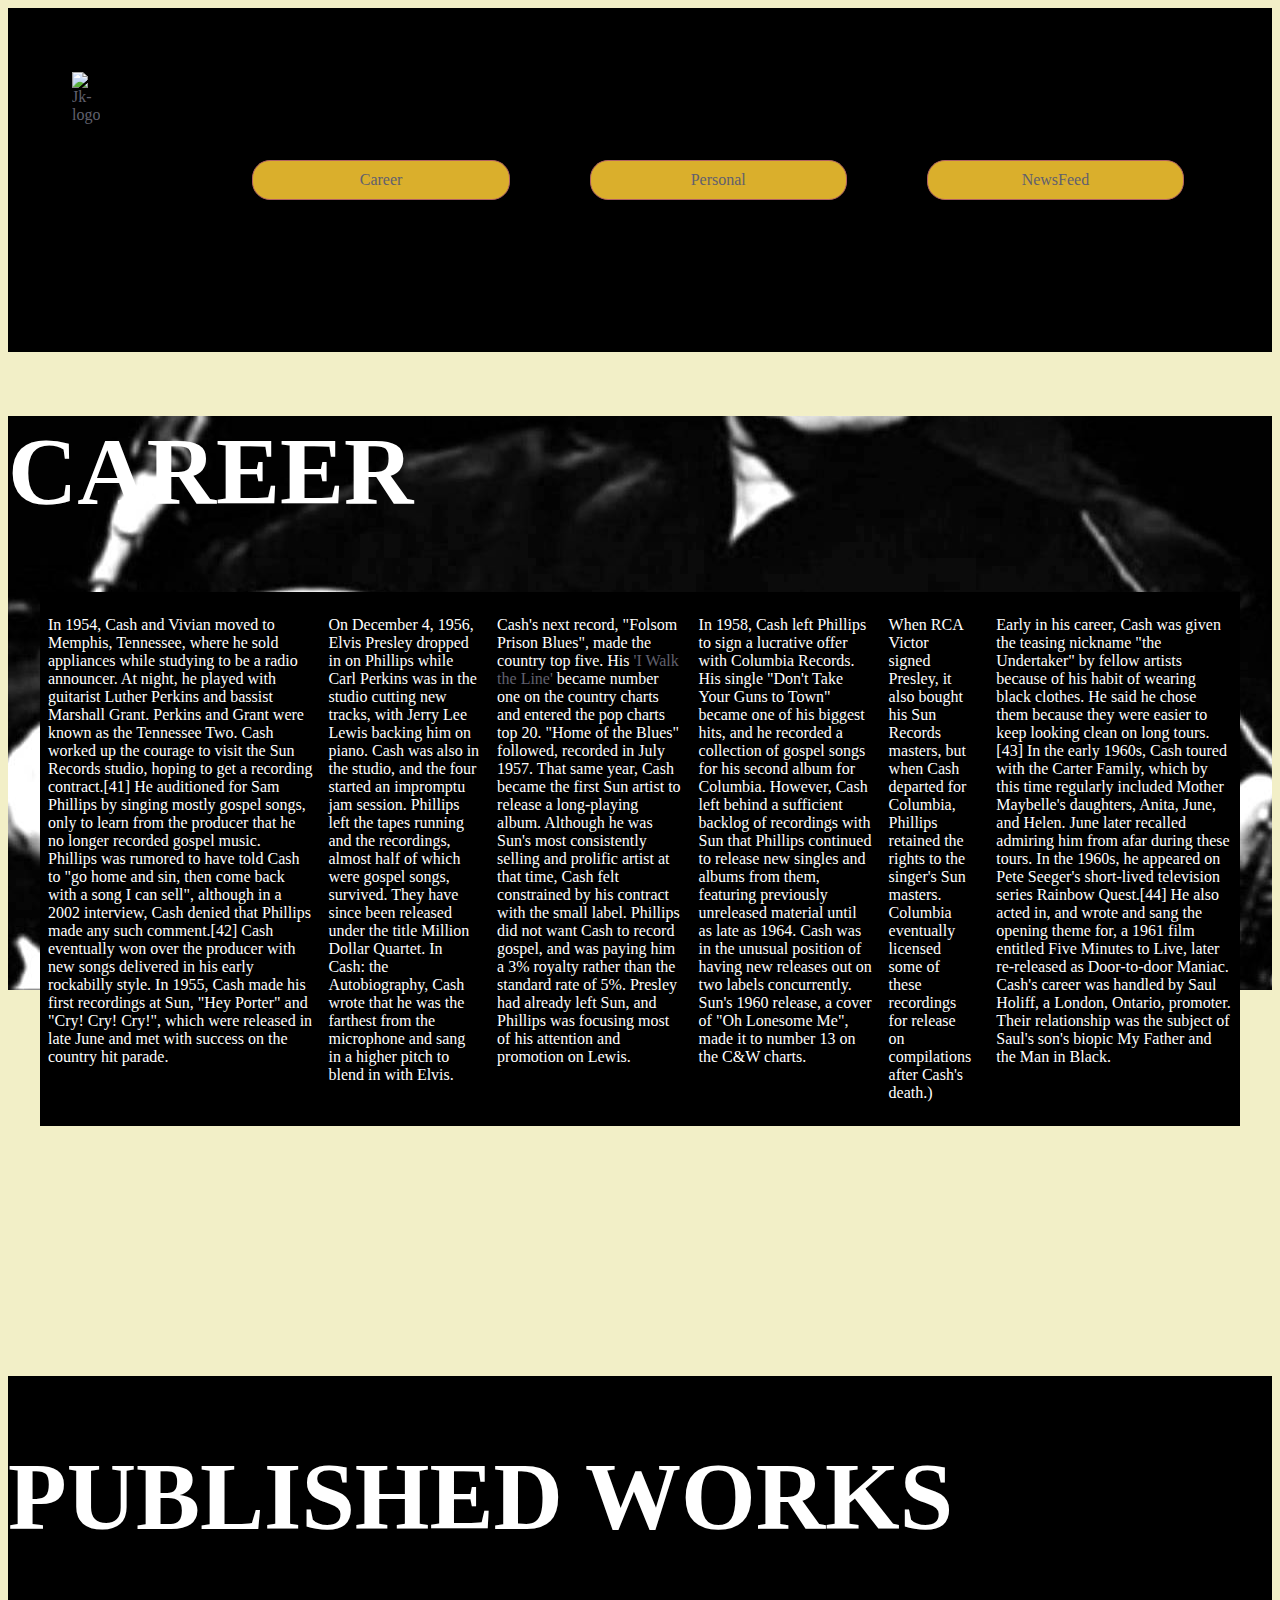
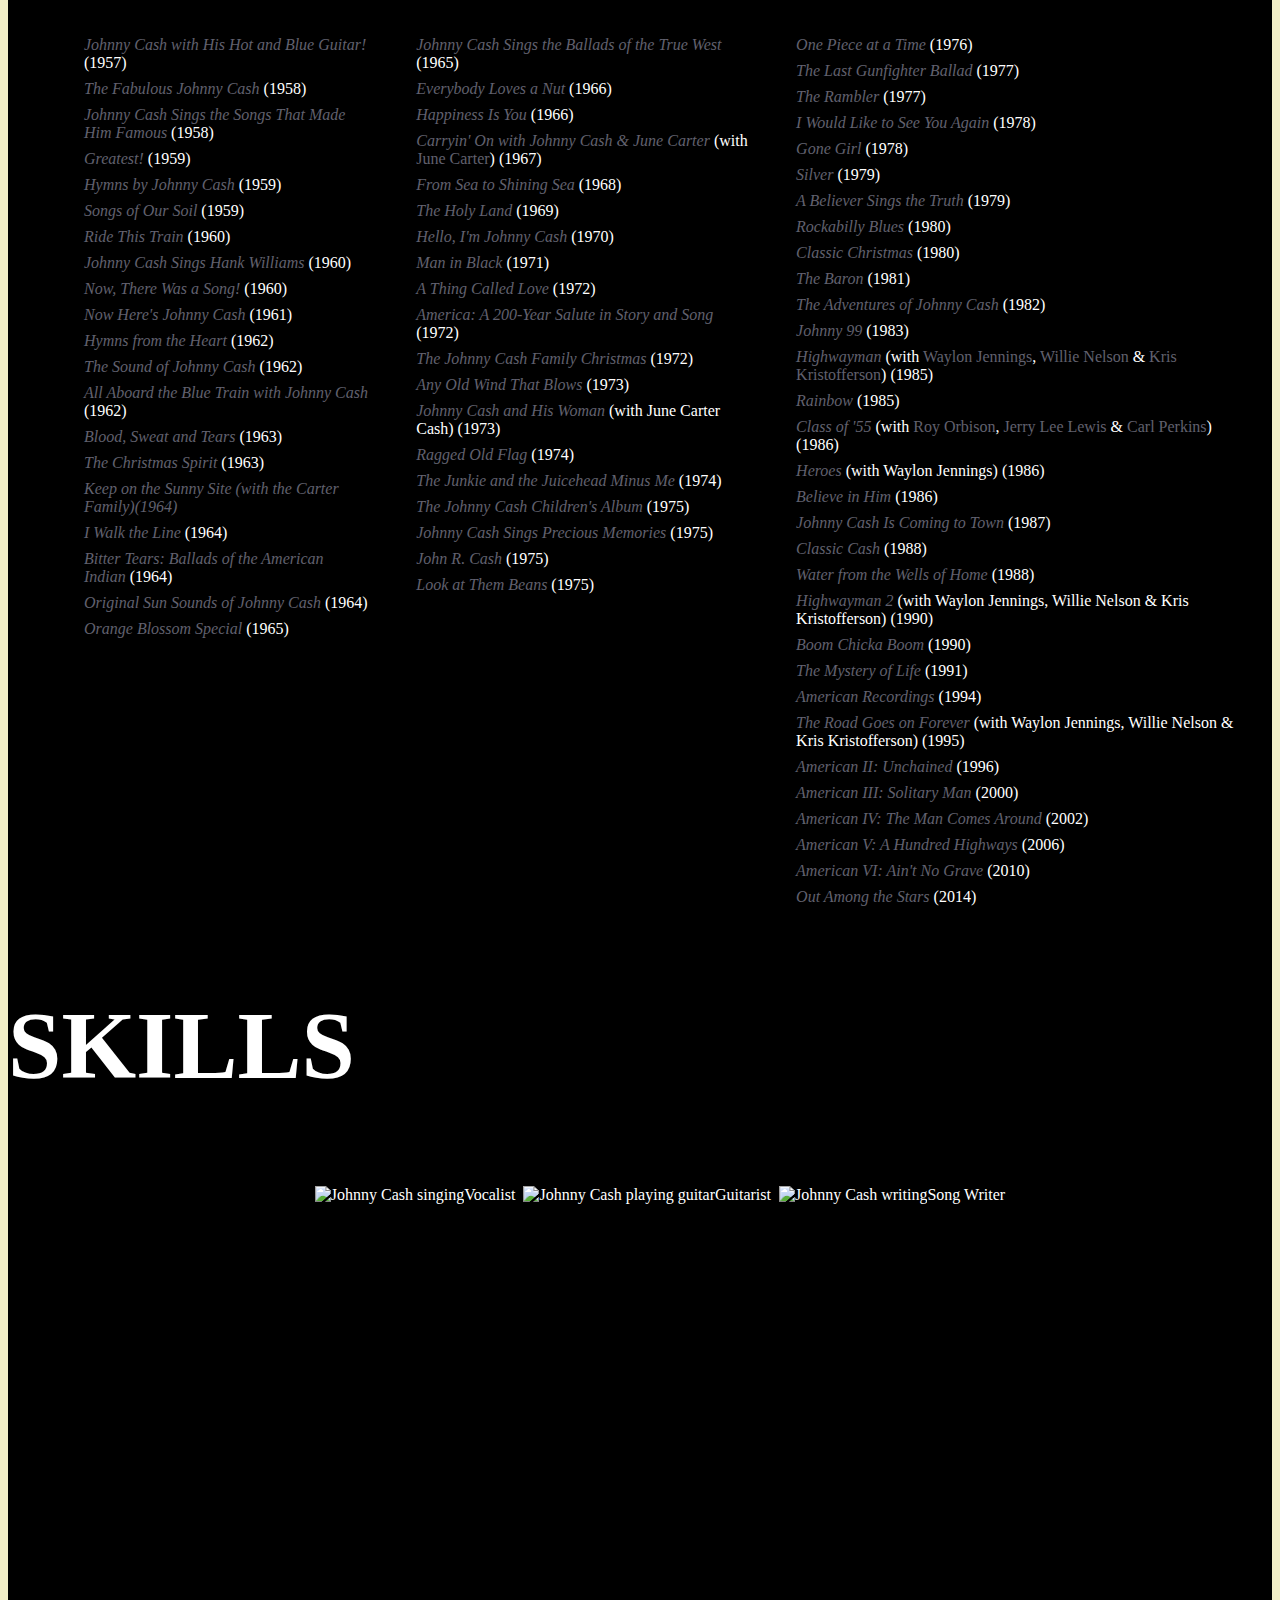
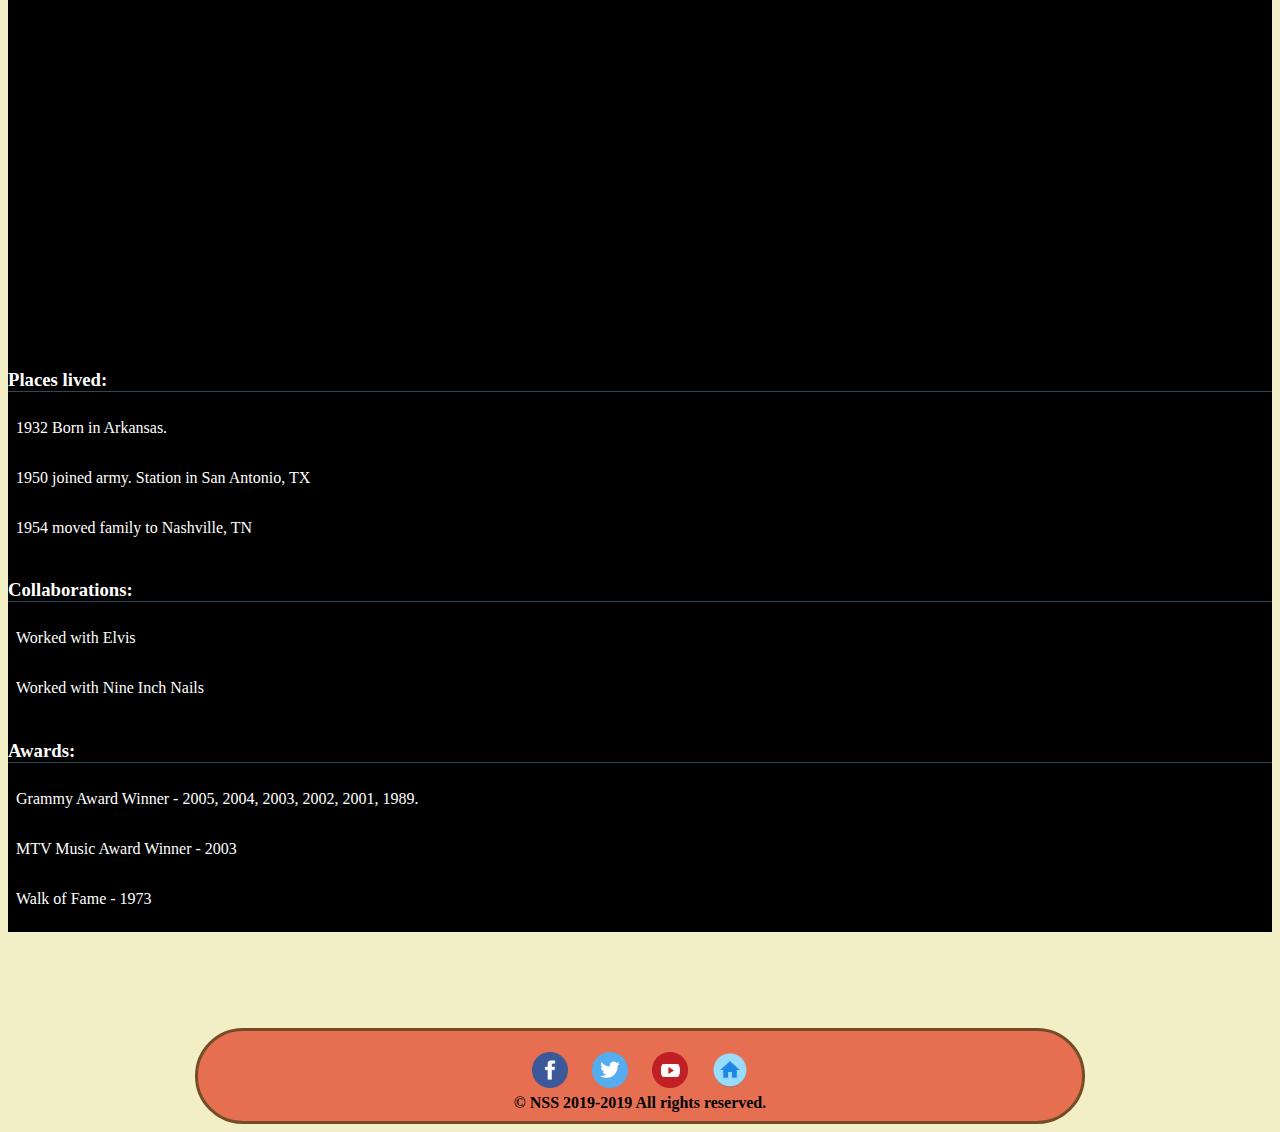
==== commit 8999c4c6: "Updated CSS background color and ran through WC3 Validator. Came up with an error on careercontainer" ====
--- a/JohnnyCash/career.html
+++ b/JohnnyCash/career.html
@@ -171,8 +171,7 @@
             <!--ENDS publishedworks-->
             </div>
 
-        <!--ENDS careercontainer-->
-        </div>
+        
 
         <div class="skillsimage">
             <h1>SKILLS</h1>
@@ -188,7 +187,7 @@
             </section>
         </div>  
 
-        <!----
+        <!---
         <article>
             <img src="images/johnny.jpg" alt="Johnny Cash image"/>
             <h2>Image of Johnny Cash</h2>
--- a/JohnnyCash/css/career.css
+++ b/JohnnyCash/css/career.css
@@ -95,7 +95,7 @@
       flex-direction: row;
       display:flex;
       justify-content: center;
-      background-color:#f2efc7;
+      background-color:#000;
       width:auto;
 }
 
--- a/JohnnyCash/css/main.css
+++ b/JohnnyCash/css/main.css
@@ -14,6 +14,11 @@
     background-color: #b2bfa7;
 }
 
+.logo {
+
+    padding: 4em;
+}
+
 .mainarticle {
     display: flex;
     flex-direction: row;
@@ -25,11 +30,6 @@
     flex-direction:row;
 }
 
-div > img {
-    width: 25%;
-    height: 100%;
-    align-self: flex-start;
-}
 
 .divider {
     width: 9em;
